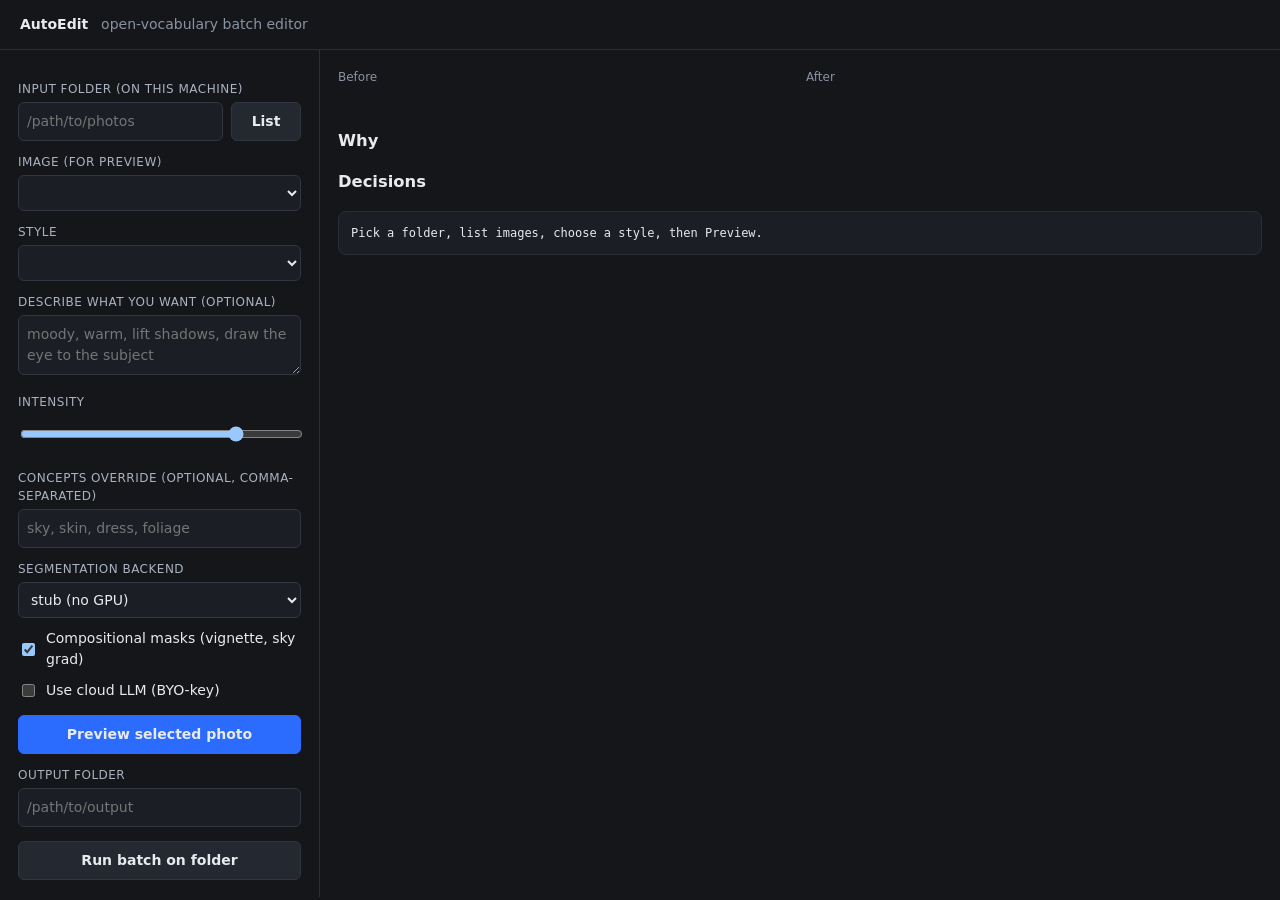
==== src/autoedit/web/static/index.html @ e63d8f00 "feat(phase-5): local web app (autoedit ui) - FastAPI + browser UI web/service.py: framework-agnostic" ====
<!doctype html>
<html lang="en">
<head>
<meta charset="utf-8" />
<meta name="viewport" content="width=device-width, initial-scale=1" />
<title>AutoEdit</title>
<style>
  :root { color-scheme: dark; }
  * { box-sizing: border-box; }
  body { margin: 0; font: 14px/1.5 system-ui, sans-serif; background: #14161a; color: #e8eaed; }
  header { padding: 14px 20px; border-bottom: 1px solid #2a2e35; font-weight: 600; }
  header span { color: #8a93a2; font-weight: 400; margin-left: 8px; }
  .wrap { display: grid; grid-template-columns: 320px 1fr; gap: 0; height: calc(100vh - 53px); }
  .panel { padding: 18px; overflow: auto; border-right: 1px solid #2a2e35; }
  .stage { padding: 18px; overflow: auto; }
  label { display: block; margin: 12px 0 4px; color: #aab2bf; font-size: 12px; text-transform: uppercase; letter-spacing: .04em; }
  input, select, textarea, button { width: 100%; padding: 8px; border-radius: 6px; border: 1px solid #313640; background: #1b1e24; color: #e8eaed; font: inherit; }
  textarea { resize: vertical; min-height: 52px; }
  .row { display: flex; gap: 8px; }
  .row > * { flex: 1; }
  .chk { display: flex; align-items: center; gap: 8px; margin-top: 10px; }
  .chk input { width: auto; }
  button { cursor: pointer; background: #2b6cff; border-color: #2b6cff; font-weight: 600; margin-top: 14px; }
  button.secondary { background: #232831; border-color: #313640; }
  button:disabled { opacity: .5; cursor: default; }
  .pair { display: grid; grid-template-columns: 1fr 1fr; gap: 12px; }
  .pair figure { margin: 0; }
  .pair img { width: 100%; border-radius: 8px; background: #0d0f12; }
  figcaption { color: #8a93a2; font-size: 12px; margin-bottom: 6px; }
  pre { background: #1b1e24; border: 1px solid #2a2e35; border-radius: 8px; padding: 12px; white-space: pre-wrap; font-size: 12px; }
  .notes li { color: #cfd6e0; }
  .muted { color: #8a93a2; font-size: 12px; }
  .err { color: #ff8a8a; }
</style>
</head>
<body>
<header>AutoEdit <span>open-vocabulary batch editor</span></header>
<div class="wrap">
  <div class="panel">
    <label>Input folder (on this machine)</label>
    <div class="row">
      <input id="dir" placeholder="/path/to/photos" />
      <button class="secondary" style="flex:0 0 70px;margin-top:0" onclick="listImages()">List</button>
    </div>
    <label>Image (for preview)</label>
    <select id="file"></select>

    <label>Style</label>
    <select id="style"></select>
    <div id="brief" class="muted"></div>

    <label>Describe what you want (optional)</label>
    <textarea id="prompt" placeholder="moody, warm, lift shadows, draw the eye to the subject"></textarea>

    <label>Intensity <span id="intensityVal" class="muted"></span></label>
    <input type="range" id="intensity" min="0" max="1" step="0.05" value="0.8"
           oninput="document.getElementById('intensityVal').textContent=this.value" />

    <label>Concepts override (optional, comma-separated)</label>
    <input id="concepts" placeholder="sky, skin, dress, foliage" />

    <label>Segmentation backend</label>
    <select id="backend"><option value="stub">stub (no GPU)</option><option value="sam3">sam3 (GPU)</option></select>

    <div class="chk"><input type="checkbox" id="compose" checked /><span>Compositional masks (vignette, sky grad)</span></div>
    <div class="chk"><input type="checkbox" id="cloud" /><span>Use cloud LLM (BYO-key)</span></div>
    <input id="apikey" placeholder="Anthropic API key (or set env)" style="margin-top:8px;display:none" />

    <button onclick="preview()" id="previewBtn">Preview selected photo</button>

    <label>Output folder</label>
    <input id="outdir" placeholder="/path/to/output" />
    <button class="secondary" onclick="runBatch()" id="runBtn">Run batch on folder</button>
    <div id="status" class="muted" style="margin-top:10px"></div>
  </div>

  <div class="stage">
    <div class="pair">
      <figure><figcaption>Before</figcaption><img id="before" alt="" /></figure>
      <figure><figcaption>After</figcaption><img id="after" alt="" /></figure>
    </div>
    <h3>Why</h3>
    <ul id="notes" class="notes"></ul>
    <h3>Decisions</h3>
    <pre id="sidecar">Pick a folder, list images, choose a style, then Preview.</pre>
  </div>
</div>

<script>
const $ = id => document.getElementById(id);
document.getElementById('cloud').addEventListener('change', e => {
  $('apikey').style.display = e.target.checked ? 'block' : 'none';
});

function options() {
  return {
    dir: $('dir').value, file: $('file').value,
    style: $('style').value, prompt: $('prompt').value || null,
    intensity: parseFloat($('intensity').value),
    concepts: $('concepts').value || null,
    backend: $('backend').value,
    compose: $('compose').checked,
    decider: $('cloud').checked ? 'llm' : 'rules',
    allow_cloud: $('cloud').checked, api_key: $('apikey').value || null,
  };
}

async function loadStyles() {
  const styles = await (await fetch('/api/styles')).json();
  const sel = $('style');
  sel.innerHTML = '';
  styles.forEach(s => { const o = document.createElement('option'); o.value = s.name; o.textContent = s.name; o.dataset.brief = s.brief; sel.appendChild(o); });
  sel.onchange = () => { $('brief').textContent = sel.selectedOptions[0]?.dataset.brief || ''; };
  sel.onchange();
}

async function listImages() {
  const dir = $('dir').value;
  const files = await (await fetch('/api/list?dir=' + encodeURIComponent(dir))).json();
  const sel = $('file'); sel.innerHTML = '';
  files.forEach(f => { const o = document.createElement('option'); o.value = f; o.textContent = f; sel.appendChild(o); });
  $('status').textContent = files.length + ' image(s) found.';
}

async function preview() {
  if (!$('file').value) { $('status').innerHTML = '<span class="err">List a folder and pick an image first.</span>'; return; }
  $('previewBtn').disabled = true; $('status').textContent = 'Rendering preview…';
  try {
    const r = await (await fetch('/api/preview', { method: 'POST', headers: {'Content-Type':'application/json'}, body: JSON.stringify(options()) })).json();
    $('before').src = r.before; $('after').src = r.after;
    $('notes').innerHTML = (r.result.notes || []).map(n => '<li>' + n + '</li>').join('') || '<li class="muted">no notes</li>';
    $('sidecar').textContent = JSON.stringify({ scene: r.result.scene, style: r.result.style, brief: r.result.brief, global: r.result.global_settings, masks: r.result.masks, composition: r.result.composition }, null, 2);
    $('status').textContent = 'Preview ready.';
  } catch (e) { $('status').innerHTML = '<span class="err">' + e + '</span>'; }
  $('previewBtn').disabled = false;
}

async function runBatch() {
  if (!$('dir').value || !$('outdir').value) { $('status').innerHTML = '<span class="err">Set input and output folders.</span>'; return; }
  $('runBtn').disabled = true; $('status').textContent = 'Running batch…';
  try {
    const opts = options(); opts.input_dir = $('dir').value; opts.out_dir = $('outdir').value;
    const m = await (await fetch('/api/run', { method: 'POST', headers: {'Content-Type':'application/json'}, body: JSON.stringify(opts) })).json();
    $('status').textContent = `Done: ${m.processed} edited, ${m.failed} failed, ${m.duration_s}s → ${m.out_dir}`;
  } catch (e) { $('status').innerHTML = '<span class="err">' + e + '</span>'; }
  $('runBtn').disabled = false;
}

loadStyles();
</script>
</body>
</html>
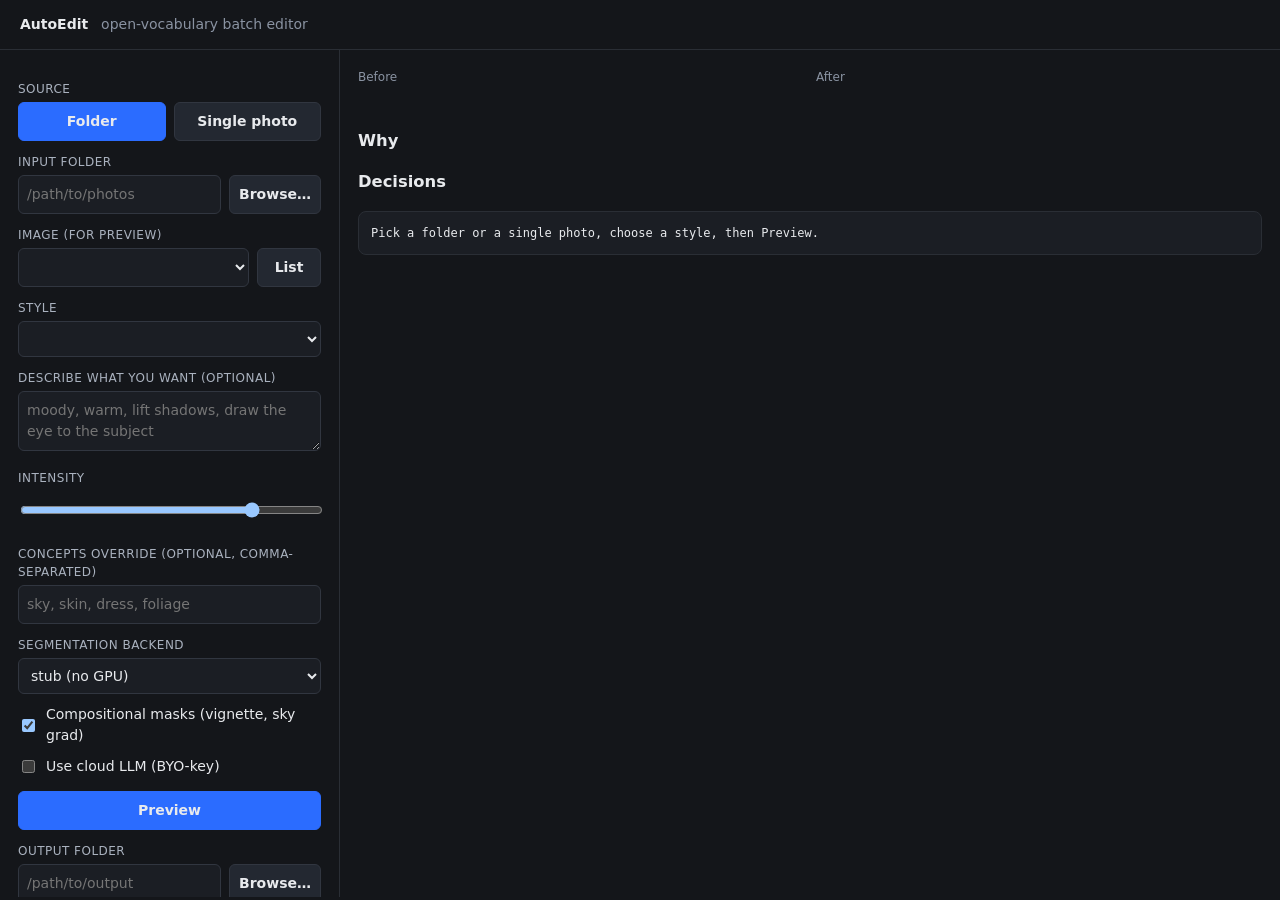
==== commit 4cacbad9: "feat(ui): native folder/file picker (Finder) + single-photo mode service.pick_path: native picker on" ====
--- a/src/autoedit/web/static/index.html
+++ b/src/autoedit/web/static/index.html
@@ -10,7 +10,7 @@
   body { margin: 0; font: 14px/1.5 system-ui, sans-serif; background: #14161a; color: #e8eaed; }
   header { padding: 14px 20px; border-bottom: 1px solid #2a2e35; font-weight: 600; }
   header span { color: #8a93a2; font-weight: 400; margin-left: 8px; }
-  .wrap { display: grid; grid-template-columns: 320px 1fr; gap: 0; height: calc(100vh - 53px); }
+  .wrap { display: grid; grid-template-columns: 340px 1fr; gap: 0; height: calc(100vh - 53px); }
   .panel { padding: 18px; overflow: auto; border-right: 1px solid #2a2e35; }
   .stage { padding: 18px; overflow: auto; }
   label { display: block; margin: 12px 0 4px; color: #aab2bf; font-size: 12px; text-transform: uppercase; letter-spacing: .04em; }
@@ -22,6 +22,8 @@
   .chk input { width: auto; }
   button { cursor: pointer; background: #2b6cff; border-color: #2b6cff; font-weight: 600; margin-top: 14px; }
   button.secondary { background: #232831; border-color: #313640; }
+  button.mode { margin-top: 0; }
+  button.mode.active { background: #2b6cff; border-color: #2b6cff; }
   button:disabled { opacity: .5; cursor: default; }
   .pair { display: grid; grid-template-columns: 1fr 1fr; gap: 12px; }
   .pair figure { margin: 0; }
@@ -31,19 +33,40 @@
   .notes li { color: #cfd6e0; }
   .muted { color: #8a93a2; font-size: 12px; }
   .err { color: #ff8a8a; }
+  .browse { flex: 0 0 92px; margin-top: 0; }
+  .listbtn { flex: 0 0 64px; margin-top: 0; }
 </style>
 </head>
 <body>
 <header>AutoEdit <span>open-vocabulary batch editor</span></header>
 <div class="wrap">
   <div class="panel">
-    <label>Input folder (on this machine)</label>
+    <label>Source</label>
     <div class="row">
-      <input id="dir" placeholder="/path/to/photos" />
-      <button class="secondary" style="flex:0 0 70px;margin-top:0" onclick="listImages()">List</button>
-    </div>
-    <label>Image (for preview)</label>
-    <select id="file"></select>
+      <button class="secondary mode active" id="modeFolder" onclick="setMode('folder')">Folder</button>
+      <button class="secondary mode" id="modeSingle" onclick="setMode('single')">Single photo</button>
+    </div>
+
+    <div id="folderMode">
+      <label>Input folder</label>
+      <div class="row">
+        <input id="dir" placeholder="/path/to/photos" />
+        <button class="secondary browse" onclick="browse('folder')">Browse…</button>
+      </div>
+      <label>Image (for preview)</label>
+      <div class="row">
+        <select id="file"></select>
+        <button class="secondary listbtn" onclick="listImages()">List</button>
+      </div>
+    </div>
+
+    <div id="singleMode" style="display:none">
+      <label>Photo</label>
+      <div class="row">
+        <input id="single" placeholder="/path/to/photo.jpg" />
+        <button class="secondary browse" onclick="browse('file')">Browse…</button>
+      </div>
+    </div>
 
     <label>Style</label>
     <select id="style"></select>
@@ -66,11 +89,14 @@
     <div class="chk"><input type="checkbox" id="cloud" /><span>Use cloud LLM (BYO-key)</span></div>
     <input id="apikey" placeholder="Anthropic API key (or set env)" style="margin-top:8px;display:none" />
 
-    <button onclick="preview()" id="previewBtn">Preview selected photo</button>
+    <button onclick="preview()" id="previewBtn">Preview</button>
 
     <label>Output folder</label>
-    <input id="outdir" placeholder="/path/to/output" />
-    <button class="secondary" onclick="runBatch()" id="runBtn">Run batch on folder</button>
+    <div class="row">
+      <input id="outdir" placeholder="/path/to/output" />
+      <button class="secondary browse" onclick="browse('out')">Browse…</button>
+    </div>
+    <button class="secondary" onclick="run()" id="runBtn">Run batch on folder</button>
     <div id="status" class="muted" style="margin-top:10px"></div>
   </div>
 
@@ -82,19 +108,43 @@
     <h3>Why</h3>
     <ul id="notes" class="notes"></ul>
     <h3>Decisions</h3>
-    <pre id="sidecar">Pick a folder, list images, choose a style, then Preview.</pre>
+    <pre id="sidecar">Pick a folder or a single photo, choose a style, then Preview.</pre>
   </div>
 </div>
 
 <script>
 const $ = id => document.getElementById(id);
-document.getElementById('cloud').addEventListener('change', e => {
-  $('apikey').style.display = e.target.checked ? 'block' : 'none';
-});
+const err = m => { $('status').innerHTML = '<span class="err">' + m + '</span>'; };
+const mode = () => ($('singleMode').style.display === 'none' ? 'folder' : 'single');
+
+$('cloud').addEventListener('change', e => { $('apikey').style.display = e.target.checked ? 'block' : 'none'; });
+
+function setMode(m) {
+  const single = m === 'single';
+  $('singleMode').style.display = single ? 'block' : 'none';
+  $('folderMode').style.display = single ? 'none' : 'block';
+  $('modeSingle').classList.toggle('active', single);
+  $('modeFolder').classList.toggle('active', !single);
+  $('runBtn').textContent = single ? 'Edit this photo' : 'Run batch on folder';
+}
+
+async function browse(target) {
+  const kind = target === 'file' ? 'file' : 'folder';
+  $('status').textContent = 'Opening picker…';
+  try {
+    const { path } = await (await fetch('/api/pick?kind=' + kind)).json();
+    if (!path) { $('status').textContent = 'Cancelled.'; return; }
+    if (target === 'folder') { $('dir').value = path; await listImages(); }
+    else if (target === 'file') { $('single').value = path; $('status').textContent = path; }
+    else { $('outdir').value = path; $('status').textContent = 'Output: ' + path; }
+  } catch (e) { err(e); }
+}
 
 function options() {
+  const single = mode() === 'single';
   return {
-    dir: $('dir').value, file: $('file').value,
+    dir: single ? '' : $('dir').value,
+    file: single ? $('single').value : $('file').value,
     style: $('style').value, prompt: $('prompt').value || null,
     intensity: parseFloat($('intensity').value),
     concepts: $('concepts').value || null,
@@ -107,42 +157,46 @@
 
 async function loadStyles() {
   const styles = await (await fetch('/api/styles')).json();
-  const sel = $('style');
-  sel.innerHTML = '';
+  const sel = $('style'); sel.innerHTML = '';
   styles.forEach(s => { const o = document.createElement('option'); o.value = s.name; o.textContent = s.name; o.dataset.brief = s.brief; sel.appendChild(o); });
   sel.onchange = () => { $('brief').textContent = sel.selectedOptions[0]?.dataset.brief || ''; };
   sel.onchange();
 }
 
 async function listImages() {
-  const dir = $('dir').value;
-  const files = await (await fetch('/api/list?dir=' + encodeURIComponent(dir))).json();
+  const files = await (await fetch('/api/list?dir=' + encodeURIComponent($('dir').value))).json();
   const sel = $('file'); sel.innerHTML = '';
   files.forEach(f => { const o = document.createElement('option'); o.value = f; o.textContent = f; sel.appendChild(o); });
   $('status').textContent = files.length + ' image(s) found.';
 }
 
 async function preview() {
-  if (!$('file').value) { $('status').innerHTML = '<span class="err">List a folder and pick an image first.</span>'; return; }
+  const o = options();
+  if (!o.file) { err(mode() === 'single' ? 'Pick a photo first.' : 'List a folder and pick an image first.'); return; }
   $('previewBtn').disabled = true; $('status').textContent = 'Rendering preview…';
   try {
-    const r = await (await fetch('/api/preview', { method: 'POST', headers: {'Content-Type':'application/json'}, body: JSON.stringify(options()) })).json();
+    const r = await (await fetch('/api/preview', { method: 'POST', headers: {'Content-Type':'application/json'}, body: JSON.stringify(o) })).json();
     $('before').src = r.before; $('after').src = r.after;
     $('notes').innerHTML = (r.result.notes || []).map(n => '<li>' + n + '</li>').join('') || '<li class="muted">no notes</li>';
     $('sidecar').textContent = JSON.stringify({ scene: r.result.scene, style: r.result.style, brief: r.result.brief, global: r.result.global_settings, masks: r.result.masks, composition: r.result.composition }, null, 2);
     $('status').textContent = 'Preview ready.';
-  } catch (e) { $('status').innerHTML = '<span class="err">' + e + '</span>'; }
+  } catch (e) { err(e); }
   $('previewBtn').disabled = false;
 }
 
-async function runBatch() {
-  if (!$('dir').value || !$('outdir').value) { $('status').innerHTML = '<span class="err">Set input and output folders.</span>'; return; }
-  $('runBtn').disabled = true; $('status').textContent = 'Running batch…';
+async function run() {
+  const single = mode() === 'single';
+  if (!$('outdir').value) { err('Set an output folder.'); return; }
+  const o = options(); o.out_dir = $('outdir').value;
+  let url;
+  if (single) { if (!o.file) { err('Pick a photo.'); return; } url = '/api/run-one'; }
+  else { if (!$('dir').value) { err('Set an input folder.'); return; } o.input_dir = $('dir').value; url = '/api/run'; }
+  $('runBtn').disabled = true; $('status').textContent = 'Working…';
   try {
-    const opts = options(); opts.input_dir = $('dir').value; opts.out_dir = $('outdir').value;
-    const m = await (await fetch('/api/run', { method: 'POST', headers: {'Content-Type':'application/json'}, body: JSON.stringify(opts) })).json();
-    $('status').textContent = `Done: ${m.processed} edited, ${m.failed} failed, ${m.duration_s}s → ${m.out_dir}`;
-  } catch (e) { $('status').innerHTML = '<span class="err">' + e + '</span>'; }
+    const m = await (await fetch(url, { method: 'POST', headers: {'Content-Type':'application/json'}, body: JSON.stringify(o) })).json();
+    $('status').textContent = single ? ('Edited 1 photo → ' + m.image_out)
+      : `Done: ${m.processed} edited, ${m.failed} failed, ${m.duration_s}s → ${m.out_dir}`;
+  } catch (e) { err(e); }
   $('runBtn').disabled = false;
 }
 
